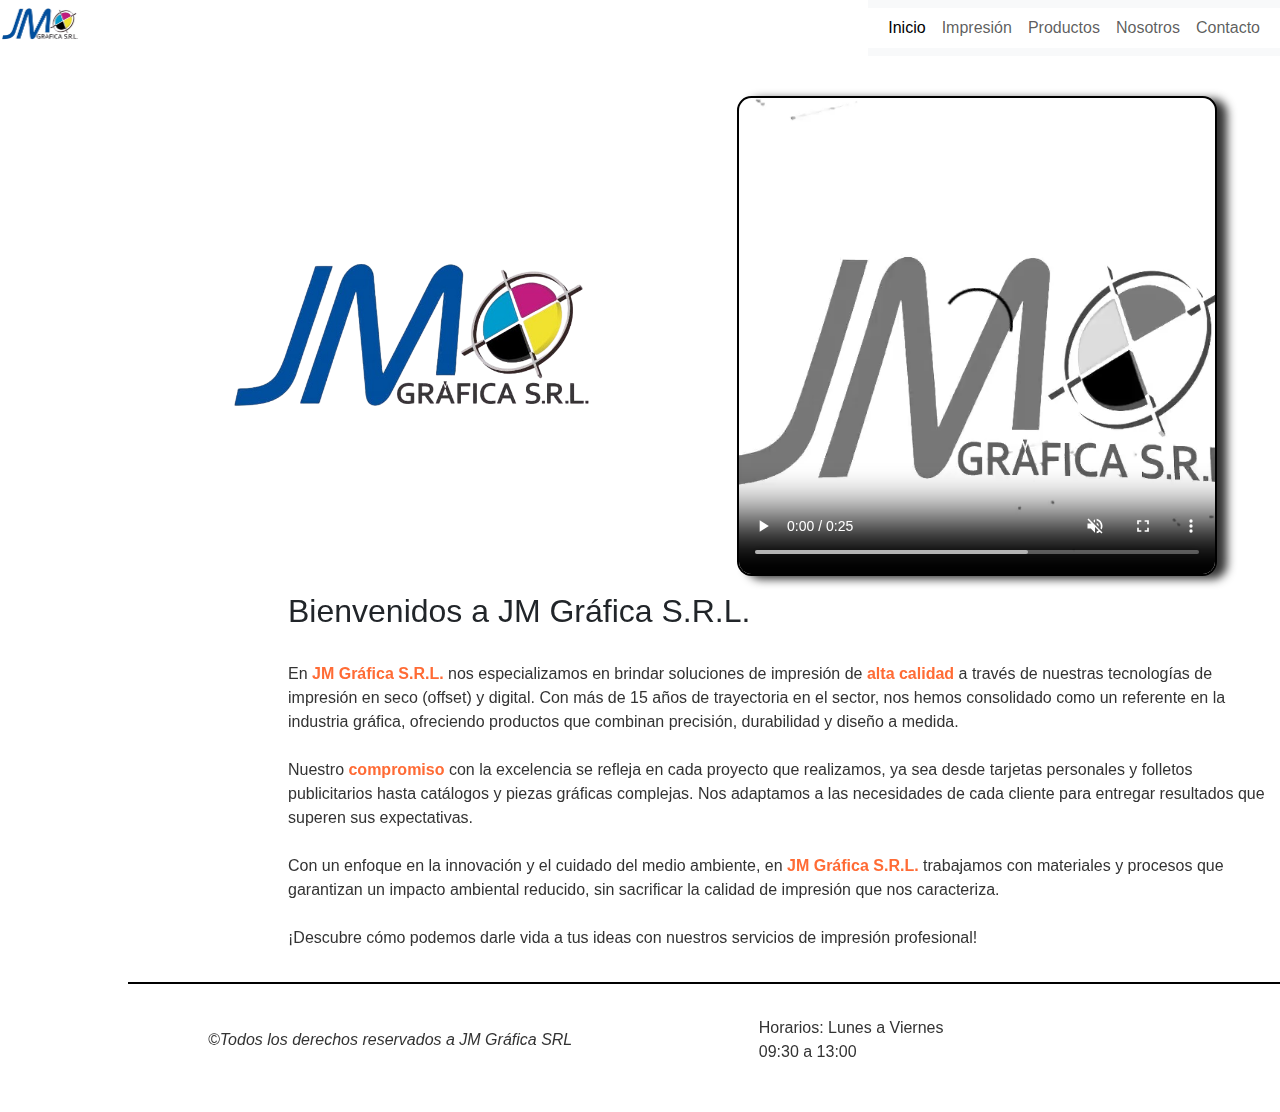
==== index.html @ 90d6b4ba "Versión 1.0 - Pre entrega 2" ====
<!DOCTYPE html>
<html lang="es">
<head>
    <meta charset="UTF-8">
    <meta name="viewport" content="width=device-width, initial-scale=1.0">

    <!-- LIBRERÍA FONT AWESOME-->
    <link rel="stylesheet" href="https://cdnjs.cloudflare.com/ajax/libs/font-awesome/6.6.0/css/all.min.css" integrity="sha512-Kc323vGBEqzTmouAECnVceyQqyqdsSiqLQISBL29aUW4U/M7pSPA/gEUZQqv1cwx4OnYxTxve5UMg5GT6L4JJg==" crossorigin="anonymous" referrerpolicy="no-referrer" />

    <!-- LIBRERÍA BTS-->
    <link rel="stylesheet" href="https://cdn.jsdelivr.net/npm/bootstrap@5.2.3/dist/css/bootstrap.min.css">

    <link rel="stylesheet" href="style.css">
    <link rel="shortcut icon" href="icons/favicon-32x32.png" type="image/x-icon">
    <title>JM Gráfica</title>
</head>
<body id="body">

<!-- Estructur 1 = Header/Nav-->

    <header id="header">
        <nav class="navbar navbar-expand-lg bg-body-tertiary position-fixed top-0 end-0">
            <div class="container-fluid">
                <img src="images/logo-removebg-preview.png" alt="" class="navbar-brand position-fixed top-0 start-0">
                <button class="navbar-toggler" type="button" data-bs-toggle="collapse" data-bs-target="#navbarSupportedContent" aria-controls="navbarSupportedContent" aria-expanded="false" aria-label="Toggle navigation">
                    <span class="navbar-toggler-icon"></span>
                </button>
                <div class="collapse navbar-collapse" id="navbarSupportedContent">
                    <ul class="navbar-nav me-auto mb-2 mb-lg-0">
                        <li class="nav-item">
                            <a class="nav-link active" aria-current="page" href="#">Inicio</a>
                        </li>
                        <li class="nav-item">
                            <a class="nav-link" href="/pages/impresion.html">Impresión</a>
                        </li>
                        <li class="nav-item dropdown">
                            <a class="nav-link" href="pages/productos.html">Productos</a>
                        </li>
                        <li class="nav-item dropdown">
                            <a class="nav-link" href="pages/nosotros.html">Nosotros</a>
                        </li>
                        <li class="nav-item dropdown">
                            <a class="nav-link" href="pages/contacto.html">Contacto</a>
                        </li>
                    </ul>
                </div>
            </div>
        </nav>
    </header>

<!-- Estructur 2 = Main-->

    <main id="main">
        <section class="main__recursos">
            <img class="main__recursos--items items__img" src="images/logo-removebg-preview.png" alt="logo de JM Gráfica SRL">
            <video controls muted class="main__recursos--items items__video" src="video/inicio_intro.mp4">El navegador no soporta el video</video>
        </section>
        <section class="main__intro">
            <h1 class="main__intro--titulo">Bienvenidos a JM Gráfica S.R.L.</h1>
            <p class="main__intro--texto">
                En <strong>JM Gráfica S.R.L.</strong> nos especializamos en brindar soluciones de impresión de <strong>alta calidad</strong> a través de nuestras tecnologías de impresión en seco (offset) y digital. Con más de 15 años de trayectoria en el sector, nos hemos consolidado como un referente en la industria gráfica, ofreciendo productos que combinan precisión, durabilidad y diseño a medida. <br><br>Nuestro <strong>compromiso</strong> con la excelencia se refleja en cada proyecto que realizamos, ya sea desde tarjetas personales y folletos publicitarios hasta catálogos y piezas gráficas complejas. Nos adaptamos a las necesidades de cada cliente para entregar resultados que superen sus expectativas. <br><br>Con un enfoque en la innovación y el cuidado del medio ambiente, en <strong>JM Gráfica S.R.L.</strong> trabajamos con materiales y procesos que garantizan un impacto ambiental reducido, sin sacrificar la calidad de impresión que nos caracteriza. <br><br>¡Descubre cómo podemos darle vida a tus ideas con nuestros servicios de impresión profesional!
            </p>
        </section>
    </main>

<!-- Estructura 3 = Footer-->

    <footer id="footer">
        <section class="footer_copy">
            <p>©Todos los derechos reservados a JM Gráfica SRL</p>
        </section>
        <section class="footer__horario">
            <div>
                <i class="fa-solid fa-clock"></i>
            </div>
            <p class="footer__horario--texto">Horarios: Lunes a Viernes <br>09:30 a 13:00</p>
        </section>

<!-- Utilizo el atributo "rel" para evitar que las paginas sean redireccionadas (por precaución para el usuario)-->
<!-- Utilizo el atributo "target" para abrir una pestaña adicional y evitar perder la audiencia-->

        <section class="footer_links">
            <a href="tel:+5492964431754" class="footer__links--icons" title="telefono fijo: +54 9 2964431754">
                <i class="fa-solid fa-phone"></i>
            </a>
            <a href="https://w.app/Fx5MPE" class="footer__links--icons" target="_blank" rel="noopener">
                <i class="fa-brands fa-square-whatsapp"></i>
            </a>
            <a href="mailto:jmgraficasrl@gmail.com" class="footer__links--icons" target="_blank" rel="noopener">
                <i class="fa-solid fa-envelope"></i>
            </a>
            <a href="#" class="footer__links--icons" title="página no disponible aún">
                <i class="fa-brands fa-square-instagram"></i>
            </a>
            <a href="https://www.facebook.com/JmGraficaSrl" class="footer__links--icons" target="_blank" rel="noopener">
                <i class="fa-brands fa-facebook-f"></i>
            </a>
        </section>
    </footer>

    <script src="https://cdn.jsdelivr.net/npm/bootstrap@5.2.3/dist/js/bootstrap.bundle.min.js"></script>
</body>
</html>
---- style.css ----
/* ESILOS RESET CSS */
* {
    margin: 0;
    padding: 0;
    list-style: none;
    text-decoration: none;
    box-sizing: border-box;
    background-color: white;
    font-family: sans-serif, verdana;
}

/*           ID PRINCIPALES         */

#body{
    max-width: 1400px;
    height: auto;
    margin-left: 10%;
}

#main{
    padding-top: 6rem;
    margin-bottom: 2rem;
    min-height: 100vh;
    z-index: 10;
}

#footer{
    display: flex;
    justify-content: space-between;
    align-items: center;
    width: 100%;
    padding: 2rem 5rem;
    border-top: 2px solid black;
}

/*              HEADER         */

.navbar-brand{
    width: 5rem;
    height: 3rem;
}

/*              MAIN - PAGE INICIO         */

.main__recursos{
    vertical-align: middle;
    text-align: center;
}

.main__recursos--items{
    vertical-align: middle;
    padding: 2rem;
}

.items__video, .items__img{
    height: 15rem;
}

.items__img{
    margin-right: 100px;
}

.items__video{
    width: 30rem;
    height: 30rem;
    padding: 0;
    border: 2px solid black;
    border-radius: 3%;
    background-color: #333333;
    box-shadow: 10px 3px 10px #333333;
}

.main__intro--titulo{
    text-align: auto;
    margin: 1rem 0;
    margin-left: 10rem;
    font-family: Verdana, sans-serif;
    font-size: 2rem;
}

.main__intro--texto{
    padding-top: 1rem;
    text-align: auto;
    margin-left: 10rem;
    font-family: sans-serif;
    line-height: 1.5;
    font-size: 1rem;
    color: #333333;
}

.main__intro--texto strong{
    color: #FF6B35;
}


/*      MAIN - PAGE IMPRESION        */

.title__impresion{
    text-align: center;
    padding-bottom: 2rem;
}


.card__main{
    margin: 2rem 1rem;
    display: flex;
    justify-content:space-around;
    gap: 1rem;
}


.card__main--impresion{
    width: 55rem;
    padding: 1rem;
    display: flex;
    flex-direction: column;
    color: #333333;
    font-size: 1rem;
    line-height: 1.5;
    font-family: sans-serif, verdana;
    border-left: 3px solid black;
}


.img__offset, 
.img_digital{
    width: 20rem;
    height: 12rem;
}

.contenedor__superior{
    display: flex;
    flex-direction: row;
    align-items: center;
    justify-content: space-between;
    padding-bottom: 1rem;
}

.contenedor__superior > h2{
    padding-left: 3rem;
    font-size: 3.5rem;
}

.subtitulo__impresion{
    padding: 10px 0;
}

.impresión__conclusión{
    color: #333333;
    font-size: 2rem;
    line-height: 1.5;
    font-family: sans-serif, verdana;
}


/*      MAIN GRID - PAGE PRODUCTOS       */

.section__grid{
    display: grid;
    grid-template-columns: repeat(4, 1fr);
    grid-template-rows: repeat(2, 1fr);
    grid-template-areas: 
    "producto1      producto1       img1        img2"
    "img3           img4            img5        img6"
    ;
    gap: 1.5rem;
}

.grid__product{
    width: 18rem;
}

.grid__card1{
    grid-area: producto1;
}

.grid__card2{
    grid-area: img1;
}

.grid__card3{
    grid-area: img2;
}

.grid__card4{
    grid-area: img3;
}

.grid__card5{
    grid-area: img4;
}

.grid__card6{
    grid-area: img5;
}

.grid__card7{
    grid-area: img6;
}

.card-img-top{
    height: 20rem;
}

/*      MAIN - PAGE NOSOTROS       */

.nosotros__title{
    font-size: 2rem;
    font-family: sans-serif, verdana;
    margin: 3rem 0;
}

.nosotros__texto{
    display: flex;
}

.nosotros__img{
    width: 40rem;
}

/*      MAIN - PAGE CONTACTO       */

.contacto{
    display: flex;
    justify-content:space-around
}

.main__contacto--map{
    width: 50%;
}

.section__formulario{
    display: flex;
    flex-direction: column;
    gap: 0.5rem;
    width: 50%;
}


input, textarea{
    display: flex;
    width: 35rem;
    font-family: sans-serif, verdana;
    padding-left: 2px;
}

label{
    font-weight: bold;
    font-family: sans-serif, verdana;
}


/* Dejo estilado los párrafos para mejorar un poco la visualazación del resto de páginas, eventualmente lo quitaré*/

p{
    color: #333333;
    font-size: 1rem;
    line-height: 1.5;
    font-family: sans-serif, verdana;
}

/*           FOOTER         */



.footer_copy{
    font-size: 0.5rem;
    font-style: italic;
}

.footer__horario{
    display:flex;
    flex-direction: row;
    align-items: center;
}

.footer__horario--texto{
    padding-left: 10px;
    font-size: 1rem;
    font-family: sans-serif, Verdana;
}

.footer_links{
    display: flex;
    gap: 20px;
}

.fa-clock,
.footer__links--icons{
    font-size: 2rem;
    color: #1E3A8A;
}

.footer__links--icons:hover {
color:#FF6B35;
}


/*********************           MEDIA QUERIES         *********************/
/*      Breakpoints "hasta"-->     Movil (small): 576px  ||  Tablet (medium): 768px    ||   desktop (extra large): 1400px     */

/* Queda pendiente parametrizar el media queries de la page "contacto" */

/*********************           MEDIUM         *********************/

@media (max-width: 768px) {

/*      Principales    */

    #body{
        max-width: 768px;
        margin-left: 1%;
    }
    #footer{
        display: flex;
        flex-direction: column-reverse;
    }

    p, li{
        font-size: 15px;
    }

/*      Main - Inicio    */

    .items__img{
        margin-right: 10px;
        width: auto;
    }
    .items_video{
        width: 150px;
        height: 200px;
    }
    .main__intro--texto{
        margin-left: 0rem;
    }
    .main__intro--titulo{
        margin:1rem 0 0 0;
    }

/*      Main - Impresión    */

    .card__main{
        flex-direction: column;
    }
    .title__impresion{
        font-size: 20px;
        font-weight: bold;
    }
    .title__impresion--second{
        font-size: 18px;
        font-weight: bold;
    }
    .subtitulo__impresion{
        font-size: 16px;
    }
    .img__offset, 
    .img_digital{
        width: 10rem;
        height: 5rem;
    }
    .card__main--impresion{
        width: auto;
    }
    .contenedor__superior > h2{
        padding-left: 3rem;
        font-size: 18px;
    }

/*      Main - Impresión    */

    .section__grid{
        width: 100%;
        display: grid;
        grid-template-columns: repeat(2, 1fr);
        grid-template-rows: repeat(4, 1fr);
        grid-template-areas: 
        "producto1   producto1"
        "img1        img2"
        "img3        img4"
        "img5        img6"
        ;
        gap: 1.5rem;
    }

    .grid__product{
        width: 50px;
    }

/*      Main - Nosotros    */
    .nosotros__texto{
        flex-direction: column;
    }

}

/*********************           SMALL         *********************/

@media screen and (max-width:576px) {

/*      Principales    */
    #body{
        max-width: 576px;
        margin-left: 1%;
    }
    #footer{
        display: flex;
        flex-direction: column-reverse;
    }
    p, li{
        font-size: 15px;
    }

    h1, h2{
        font-weight: bold;
    }

/*      Main - Inicio    */

    .items__img{
        margin-right: 10px;
    }
    .main__intro--texto{
        margin-left: 0rem;
    }
    .main__intro--titulo{
        margin:1rem 0 0 0;
    }

/*      Main - Impresión    */

    .card__main{
        flex-direction: column;
    }
    .title__impresion{
        font-size: 20px;
        font-weight: bold;
    }
    .title__impresion--second{
        font-size: 18px;
        font-weight: bold;
    }
    .subtitulo__impresion{
        font-size: 16px;
    }
    .img__offset, 
    .img_digital{
        width: 10rem;
        height: 5rem;
    }
    .card__main--impresion{
        width: auto;
    }

/*      Main - Impresión    */
    .section__grid{
        width: 100%;
        display: grid;
        grid-template-columns: repeat(1, 1fr);
        grid-template-rows: repeat(7, 1fr);
        grid-template-areas: 
        "producto1"
        "img1"
        "img2"
        "img3"
        "img4"
        "img5"
        "img6"
        ;
        gap: 1.0rem;
    }

    .grid__product{
        width: 50px;
    }

/*      Main - Nosotros    */
    .nosotros__texto{
        flex-direction: column;
    }

}
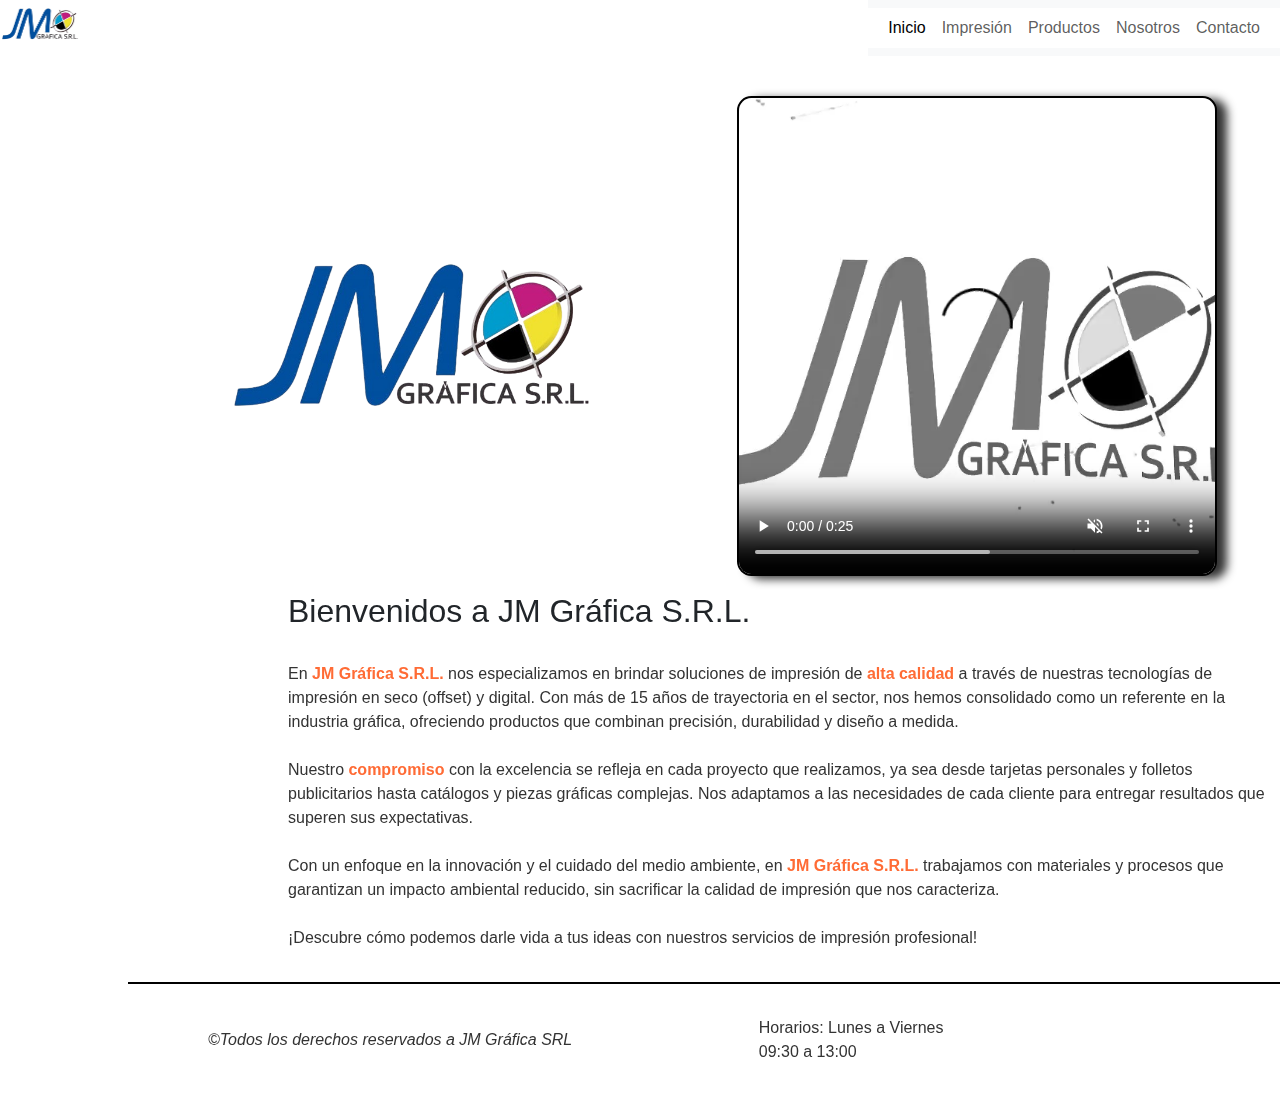
==== commit 46fbc252: "Versión 1.1" ====
--- a/index.html
+++ b/index.html
@@ -31,7 +31,7 @@
                             <a class="nav-link active" aria-current="page" href="#">Inicio</a>
                         </li>
                         <li class="nav-item">
-                            <a class="nav-link" href="/pages/impresion.html">Impresión</a>
+                            <a class="nav-link" href="pages/impresion.html">Impresión</a>
                         </li>
                         <li class="nav-item dropdown">
                             <a class="nav-link" href="pages/productos.html">Productos</a>
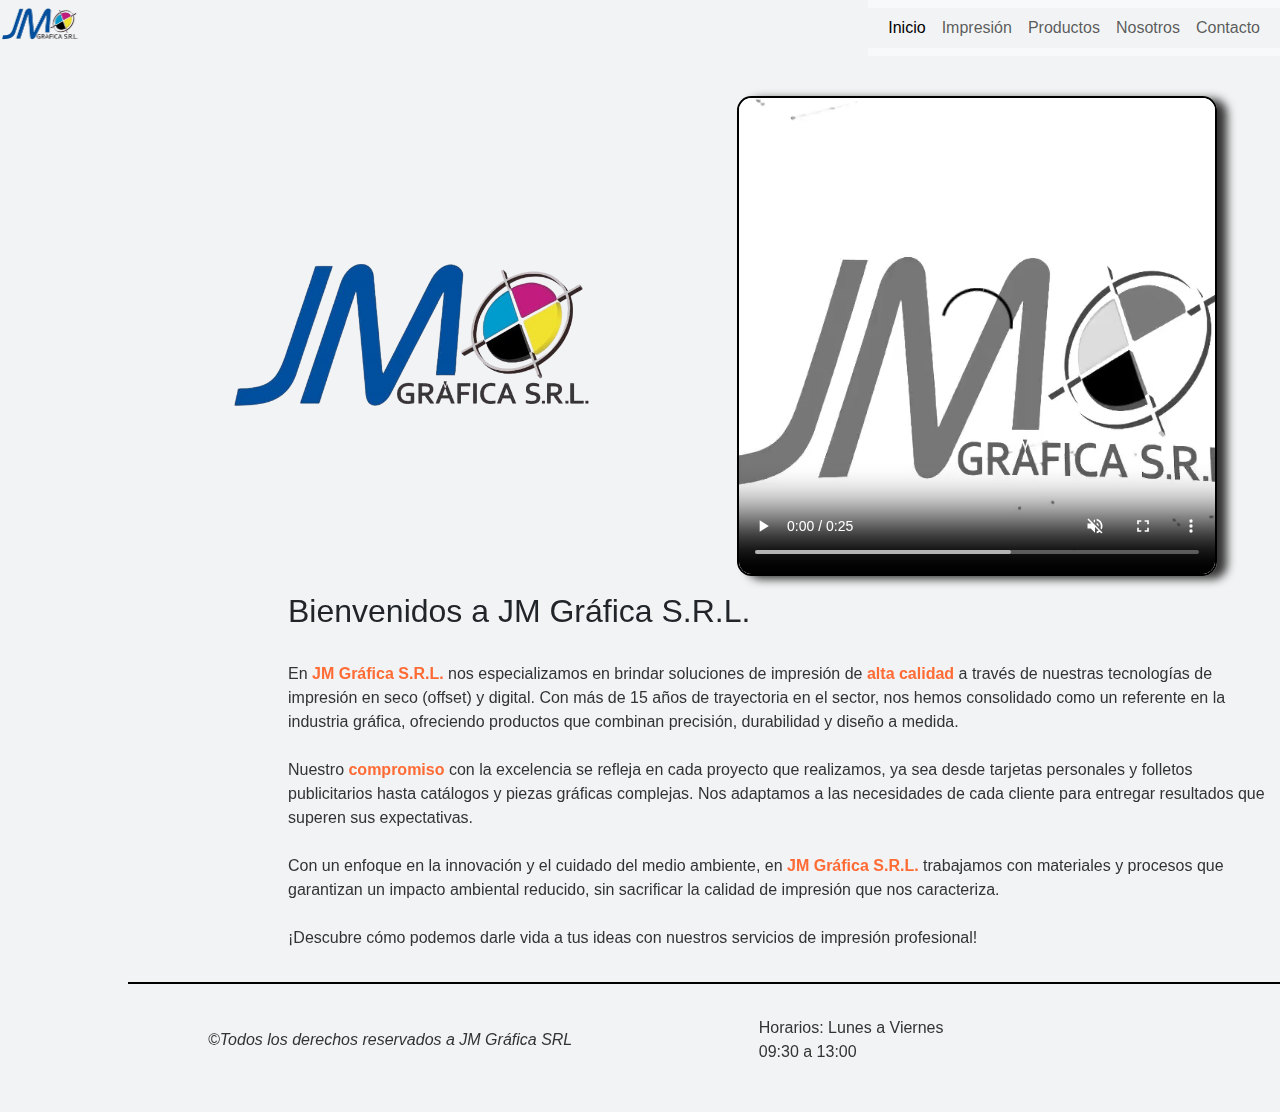
==== commit 53044531: "V-2.0 - Pre entrega 3" ====
--- a/index.html
+++ b/index.html
@@ -3,6 +3,13 @@
 <head>
     <meta charset="UTF-8">
     <meta name="viewport" content="width=device-width, initial-scale=1.0">
+    <meta name="description" content="En JM Gráfica S.R.L., ofrecemos soluciones de impresión offset y digital con más de 15 años de experiencia. Calidad, innovación y respeto por el medio ambiente.">
+    <meta name="keywords" content="impresión offset, impresión digital, soluciones de impresión, impresión personalizada, calidad de impresión, impresión ecológica, tarjetas personales, folletos publicitarios">
+    <meta name="robots" content="index, follow">
+    <meta property="og:title" content="JM Gráfica S.R.L. - Impresión de Alta Calidad">
+    <meta property="og:description" content="Con más de 15 años de experiencia, ofrecemos servicios de impresión offset y digital, asegurando resultados de calidad y atención personalizada.">
+    <meta property="og:url" content="https://www.facebook.com/JmGraficaSrl">
+
 
     <!-- LIBRERÍA FONT AWESOME-->
     <link rel="stylesheet" href="https://cdnjs.cloudflare.com/ajax/libs/font-awesome/6.6.0/css/all.min.css" integrity="sha512-Kc323vGBEqzTmouAECnVceyQqyqdsSiqLQISBL29aUW4U/M7pSPA/gEUZQqv1cwx4OnYxTxve5UMg5GT6L4JJg==" crossorigin="anonymous" referrerpolicy="no-referrer" />
@@ -10,9 +17,9 @@
     <!-- LIBRERÍA BTS-->
     <link rel="stylesheet" href="https://cdn.jsdelivr.net/npm/bootstrap@5.2.3/dist/css/bootstrap.min.css">
 
-    <link rel="stylesheet" href="style.css">
+    <link rel="stylesheet" href="css/style.css">
     <link rel="shortcut icon" href="icons/favicon-32x32.png" type="image/x-icon">
-    <title>JM Gráfica</title>
+    <title>JM Gráfica S.R.L. - Impresión de Alta Calidad y Soluciones Personalizadas</title>
 </head>
 <body id="body">
 
--- a/css/style.css
+++ b/css/style.css
@@ -0,0 +1,501 @@
+@charset "UTF-8";
+#footer {
+  display: flex;
+  justify-content: space-between;
+  align-items: center;
+  width: 100%;
+  padding: 2rem 5rem;
+  border-top: 2px solid black;
+}
+
+/*           FOOTER         */
+.footer_copy {
+  font-size: 0.5rem;
+  font-style: italic;
+}
+
+.footer__horario {
+  display: flex;
+  flex-direction: row;
+  align-items: center;
+}
+
+.footer__horario--texto {
+  padding-left: 10px;
+  font-size: 1rem;
+  font-family: sans-serif, Verdana;
+}
+
+.footer_links {
+  display: flex;
+  gap: 20px;
+}
+
+.fa-clock,
+.footer__links--icons {
+  font-size: 2rem;
+  color: #1E3A8A;
+}
+
+.footer__links--icons:hover {
+  color: #FF6B35;
+}
+
+/*              HEADER         */
+.navbar-brand {
+  width: 5rem;
+  height: 3rem;
+}
+
+.nav-item:hover {
+  transform: scale(1.1, 1.1);
+  font-weight: bold;
+  transition: 0.5s;
+}
+
+/*      MAIN - PAGE CONTACTO       */
+.contacto {
+  width: 100%;
+  display: flex;
+  flex-direction: row;
+  gap: 3rem;
+  justify-content: center;
+}
+
+.section__contacto--map {
+  width: 600px;
+  display: flex;
+  flex-direction: column;
+}
+
+.mapa {
+  width: 100%;
+  height: 400px;
+  border: 2px solid #555555;
+}
+
+.section__formulario_card {
+  width: 500px;
+  display: flex;
+  padding: 0.5rem;
+  background-color: rgba(85, 85, 85, 0.3568627451);
+  border-radius: 20px;
+  justify-content: center;
+}
+
+input, textarea {
+  width: 100%;
+  font-family: sans-serif, verdana;
+  padding-left: 2px;
+  padding: 5px 0;
+  margin: 5px 0;
+}
+
+label {
+  font-weight: bold;
+  font-family: sans-serif, verdana;
+}
+
+.section__formulario,
+.formulario__subtitulo,
+.formulario__input,
+.formulario__label,
+label {
+  background-color: transparent;
+}
+
+/*      MAIN - PAGE IMPRESION        */
+.title__impresion {
+  text-align: center;
+  padding-bottom: 2rem;
+}
+
+.card__main {
+  margin: 2rem 1rem;
+  display: flex;
+  justify-content: space-around;
+  gap: 1rem;
+}
+
+.card__main--impresion {
+  width: 55rem;
+  padding: 1rem;
+  display: flex;
+  flex-direction: column;
+  color: #333333;
+  font-size: 1rem;
+  line-height: 1.5;
+  font-family: sans-serif, verdana;
+  border-left: 3px solid black;
+}
+
+.img__offset,
+.img_digital {
+  width: 20rem;
+  height: 12rem;
+}
+
+.contenedor__superior {
+  display: flex;
+  flex-direction: row;
+  align-items: center;
+  justify-content: space-between;
+  padding-bottom: 1rem;
+}
+
+.contenedor__superior > h2 {
+  padding-left: 3rem;
+  font-size: 3.5rem;
+}
+
+.subtitulo__impresion {
+  padding: 10px 0;
+}
+
+.impresión__conclusión {
+  color: #333333;
+  font-size: 2rem;
+  line-height: 1.5;
+  font-family: sans-serif, verdana;
+}
+
+/*              MAIN - PAGE INICIO         */
+.main__recursos {
+  vertical-align: middle;
+  text-align: center;
+}
+
+.main__recursos--items {
+  vertical-align: middle;
+  padding: 2rem;
+}
+
+.items__video,
+.items__img {
+  height: 15rem;
+}
+
+.items__img {
+  margin-right: 100px;
+}
+
+.items__video {
+  width: 30rem;
+  height: 30rem;
+  padding: 0;
+  border: 2px solid black;
+  border-radius: 3%;
+  background-color: #333333;
+  box-shadow: 10px 3px 10px #333333;
+  background-color: transparent;
+}
+
+.main__intro--titulo {
+  text-align: auto;
+  margin: 1rem 0;
+  margin-left: 10rem;
+  font-family: Verdana, sans-serif;
+  font-size: 2rem;
+  background-color: transparent;
+}
+
+.main__intro--texto {
+  padding-top: 1rem;
+  text-align: auto;
+  margin-left: 10rem;
+  font-family: sans-serif;
+  line-height: 1.5;
+  font-size: 1rem;
+  color: #333333;
+  background-color: transparent;
+}
+
+.main__intro--texto strong {
+  color: #FF6B35;
+  background-color: transparent;
+}
+
+#main {
+  padding-top: 6rem;
+  margin-bottom: 2rem;
+  min-height: 100vh;
+  z-index: 10;
+}
+
+/* Dejo estilado los párrafos para mejorar un poco la visualazación del resto de páginas, eventualmente lo quitaré*/
+p {
+  color: #333333;
+  font-size: 1rem;
+  line-height: 1.5;
+  font-family: sans-serif, verdana;
+}
+
+/*      MAIN - PAGE NOSOTROS       */
+.nosotros__title {
+  font-size: 2rem;
+  font-family: sans-serif, verdana;
+  margin: 3rem 0;
+}
+
+.nosotros {
+  display: flex;
+  flex-direction: column;
+  justify-content: center;
+}
+
+.nosotros__img {
+  width: 40rem;
+}
+
+.nosotros__picture {
+  display: flex;
+  justify-content: center;
+}
+
+/*      MAIN GRID - PAGE PRODUCTOS       */
+.productos {
+  display: flex;
+  flex-direction: column;
+}
+
+.section__grid {
+  display: grid;
+  grid-template-columns: repeat(4, 1fr);
+  grid-template-rows: repeat(2, 1fr);
+  grid-template-areas: "img1        img2       img3" "img4        img5       img6";
+  gap: 1.3rem;
+}
+
+.grid__card1 {
+  grid-area: img1;
+}
+
+.grid__card2 {
+  grid-area: img2;
+}
+
+.grid__card3 {
+  grid-area: img3;
+}
+
+.grid__card4 {
+  grid-area: img4;
+}
+
+.grid__card5 {
+  grid-area: img5;
+}
+
+.grid__card6 {
+  grid-area: img6;
+}
+
+.card-img-top {
+  height: 20rem;
+  background-color: white;
+}
+
+.card-body {
+  background-color: rgba(22, 47, 115, 0.4784313725);
+}
+
+.card-title,
+.card-text {
+  background-color: transparent;
+}
+
+.grid__product:hover {
+  transform: scale(1.05, 1.05);
+  transition: 0.3s;
+}
+
+/*********************           MEDIA QUERIES         *********************/
+/*      Breakpoints "hasta"-->     Movil (small): 576px  ||  Tablet (medium): 768px    ||   desktop (extra large): 1400px     */
+/* Queda pendiente parametrizar el media queries de la page "contacto" */
+/*********************           MEDIUM         *********************/
+@media screen and (max-width: 768px) {
+  /*      Principales    */
+  #body {
+    max-width: 768px;
+    margin-left: 1%;
+  }
+  #footer {
+    display: flex;
+    flex-direction: column-reverse;
+  }
+  p, li {
+    font-size: 15px;
+  }
+  /*      Main - Inicio    */
+  .items__img {
+    margin-right: 10px;
+    width: auto;
+  }
+  .items_video {
+    width: 150px;
+    height: 200px;
+  }
+  .main__intro--texto {
+    margin-left: 0rem;
+  }
+  .main__intro--titulo {
+    margin: 1rem 0 0 0;
+  }
+  /*      Main - Impresión    */
+  .card__main {
+    flex-direction: column;
+  }
+  .title__impresion {
+    font-size: 20px;
+    font-weight: bold;
+  }
+  .title__impresion--second {
+    font-size: 18px;
+    font-weight: bold;
+  }
+  .subtitulo__impresion {
+    font-size: 16px;
+  }
+  .img__offset,
+  .img_digital {
+    width: 10rem;
+    height: 5rem;
+  }
+  .card__main--impresion {
+    width: auto;
+  }
+  .contenedor__superior > h2 {
+    padding-left: 3rem;
+    font-size: 18px;
+  }
+  /*      Main - Impresión    */
+  .section__grid {
+    width: 100%;
+    display: grid;
+    grid-template-columns: repeat(2, 1fr);
+    grid-template-rows: repeat(4, 1fr);
+    grid-template-areas: "producto1   producto1" "img1        img2" "img3        img4" "img5        img6";
+    gap: 1.5rem;
+  }
+  .grid__product {
+    width: 50px;
+  }
+  /*      Main - Nosotros    */
+  .nosotros__texto {
+    flex-direction: column;
+  }
+  /*      Main - Contacto   */
+  .main__contacto--map,
+  .section__formulario {
+    width: 100%;
+  }
+  .contacto {
+    flex-direction: column;
+    width: 700px;
+  }
+}
+/*********************           SMALL         *********************/
+@media screen and (max-width: 576px) {
+  /*      Principales    */
+  #body {
+    max-width: 576px;
+    margin-left: 1%;
+  }
+  #footer {
+    display: flex;
+    flex-direction: column-reverse;
+  }
+  p, li {
+    font-size: 15px;
+  }
+  h1, h2 {
+    font-weight: bold;
+  }
+  /*      Main - Inicio    */
+  .items__img {
+    margin-right: 10px;
+  }
+  .items__video {
+    width: 400px;
+    height: 400px;
+  }
+  .main__intro--texto {
+    margin-left: 0rem;
+  }
+  .main__intro--titulo {
+    margin: 1rem 0 0 0;
+  }
+  /*      Main - Impresión    */
+  .card__main {
+    flex-direction: column;
+  }
+  .title__impresion {
+    font-size: 20px;
+    font-weight: bold;
+  }
+  .title__impresion--second {
+    font-size: 18px;
+    font-weight: bold;
+  }
+  .subtitulo__impresion {
+    font-size: 16px;
+  }
+  .img__offset,
+  .img_digital {
+    width: 10rem;
+    height: 5rem;
+  }
+  .card__main--impresion {
+    width: auto;
+  }
+  /*      Main - Impresión    */
+  .section__grid {
+    width: 100%;
+    display: grid;
+    grid-template-columns: repeat(1, 1fr);
+    grid-template-rows: repeat(7, 1fr);
+    grid-template-areas: "producto1" "img1" "img2" "img3" "img4" "img5" "img6";
+    gap: 1rem;
+  }
+  .grid__product {
+    width: 50px;
+  }
+  /*      Main - Nosotros    */
+  .nosotros__texto {
+    flex-direction: column;
+  }
+  .nosotros__img {
+    width: 400px;
+  }
+  /*      Main - Nosotros    */
+  .contacto {
+    flex-direction: column;
+    width: 480px;
+  }
+  .section__contacto--map,
+  .section__formulario_card {
+    width: 400px;
+  }
+}
+/* ESILOS RESET CSS */
+* {
+  margin: 0;
+  padding: 0;
+  list-style: none;
+  text-decoration: none;
+  box-sizing: border-box;
+  background-color: #f2f3f4;
+  font-family: sans-serif, verdana;
+}
+
+#body {
+  max-width: 1400px;
+  height: auto;
+  margin-left: 10%;
+  background-color: #f2f3f4;
+}
+
+/* por ahora no preciso usar mixins*/
+/* por ahora no preciso variables y al usarlas marcaba error*/
+
+/*# sourceMappingURL=style.css.map */
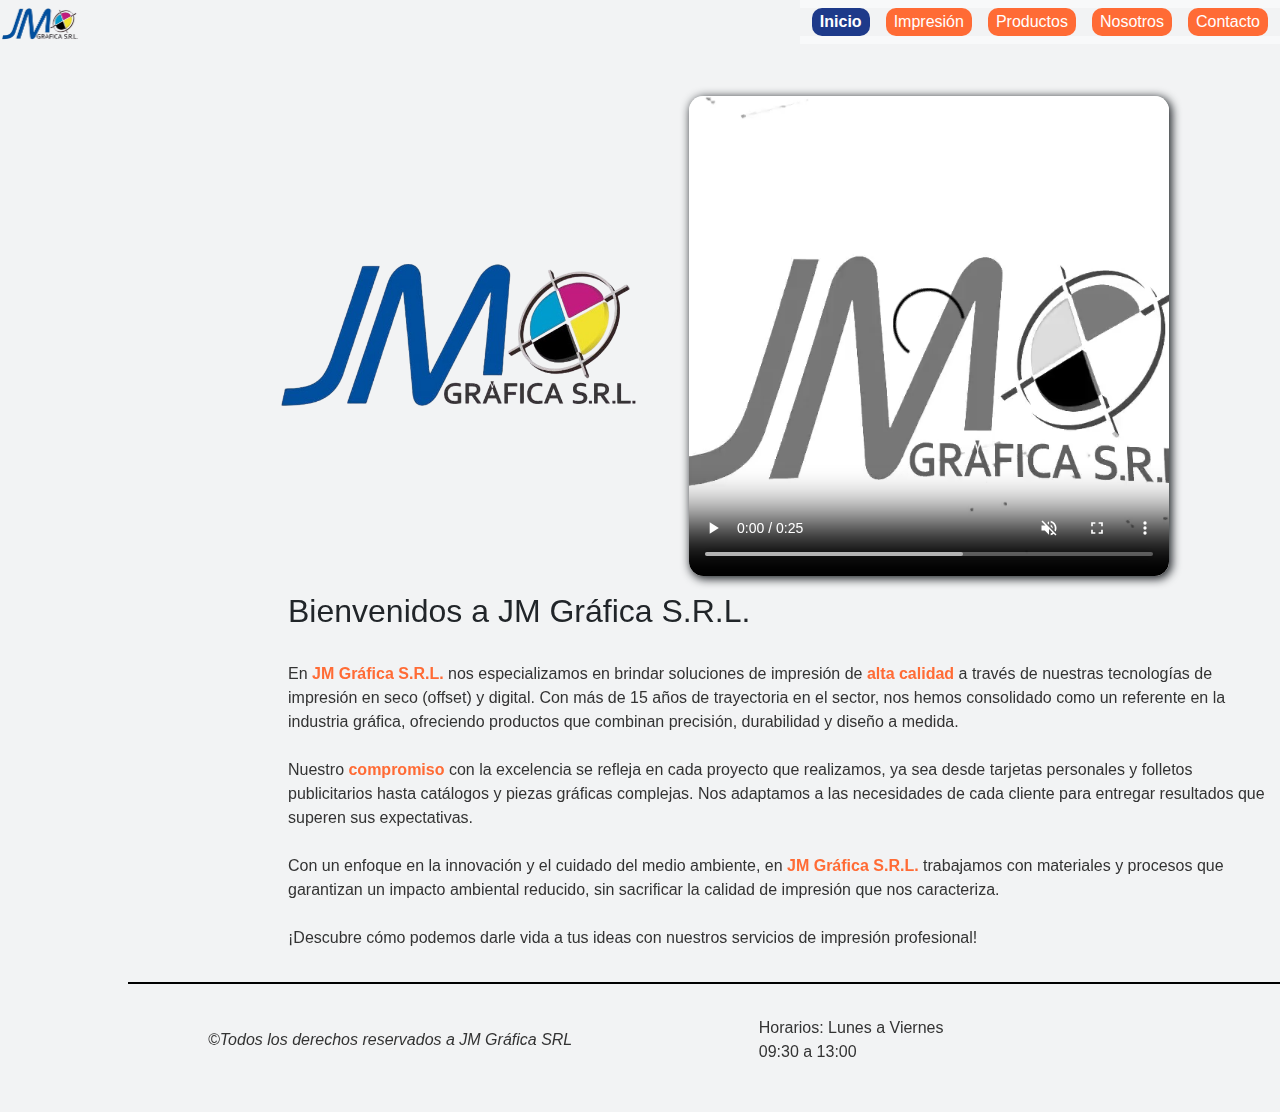
==== commit 5250e863: "V3.1 - Entrega Final -  mejora del nav" ====
--- a/index.html
+++ b/index.html
@@ -35,7 +35,7 @@
                 <div class="collapse navbar-collapse" id="navbarSupportedContent">
                     <ul class="navbar-nav me-auto mb-2 mb-lg-0">
                         <li class="nav-item">
-                            <a class="nav-link active" aria-current="page" href="#">Inicio</a>
+                            <a class="nav-link nav__item--activo" aria-current="page" href="#">Inicio</a>
                         </li>
                         <li class="nav-item">
                             <a class="nav-link" href="pages/impresion.html">Impresión</a>
--- a/css/style.css
+++ b/css/style.css
@@ -49,17 +49,38 @@
 
 .nav-item:hover {
   transform: scale(1.1, 1.1);
+  transition: 0.3s;
+}
+
+.nav-link {
+  background-color: #FF6B35;
+  color: white;
+  border-radius: 10px;
+  padding: 2px 4px;
+}
+
+.nav-link:hover {
+  color: white;
+}
+
+.navbar-nav {
+  gap: 1rem;
+}
+
+.nav__item--activo {
+  background-color: #1E3A8A;
+  color: white;
   font-weight: bold;
-  transition: 0.5s;
 }
 
 /*      MAIN - PAGE CONTACTO       */
 .contacto {
-  width: 100%;
+  max-width: 100%;
   display: flex;
   flex-direction: row;
   gap: 3rem;
   justify-content: center;
+  align-items: center;
 }
 
 .section__contacto--map {
@@ -81,6 +102,12 @@
   background-color: rgba(85, 85, 85, 0.3568627451);
   border-radius: 20px;
   justify-content: center;
+  box-shadow: 2px 2px 10px 1px;
+}
+
+.formulario__subtitulo {
+  padding-bottom: 1rem;
+  text-align: center;
 }
 
 input, textarea {
@@ -89,11 +116,28 @@
   padding-left: 2px;
   padding: 5px 0;
   margin: 5px 0;
+  border-radius: 5px;
+  border: 1.5px solid #555555;
 }
 
 label {
   font-weight: bold;
   font-family: sans-serif, verdana;
+}
+
+.btn {
+  display: flex;
+  justify-content: center;
+  align-items: center;
+}
+
+.btn__enviar {
+  max-width: 10rem;
+}
+
+.btn__enviar:hover {
+  background-color: #1E3A8A;
+  color: white;
 }
 
 .section__formulario,
@@ -113,7 +157,7 @@
 .card__main {
   margin: 2rem 1rem;
   display: flex;
-  justify-content: space-around;
+  justify-content: space-between;
   gap: 1rem;
 }
 
@@ -126,13 +170,19 @@
   font-size: 1rem;
   line-height: 1.5;
   font-family: sans-serif, verdana;
-  border-left: 3px solid black;
+  border-radius: 10px;
+}
+
+.card--offset {
+  background-color: rgba(42, 157, 144, 0.2235294118);
 }
 
 .img__offset,
 .img_digital {
   width: 20rem;
   height: 12rem;
+  background-color: transparent;
+  border-radius: 10px;
 }
 
 .contenedor__superior {
@@ -141,15 +191,18 @@
   align-items: center;
   justify-content: space-between;
   padding-bottom: 1rem;
+  background-color: transparent;
 }
 
 .contenedor__superior > h2 {
   padding-left: 3rem;
   font-size: 3.5rem;
+  background-color: transparent;
 }
 
 .subtitulo__impresion {
   padding: 10px 0;
+  background-color: transparent;
 }
 
 .impresión__conclusión {
@@ -157,12 +210,32 @@
   font-size: 2rem;
   line-height: 1.5;
   font-family: sans-serif, verdana;
+  background-color: transparent;
+}
+
+.card__main--impresion p,
+.impresion__ul--offset,
+.impresion__ul--offset li {
+  background-color: transparent;
+}
+
+.card--digital {
+  background-color: rgba(85, 85, 85, 0.2235294118);
+}
+
+.card__main--impresion p,
+.impresion__ul--digital,
+.impresion__ul--digital li {
+  background-color: transparent;
 }
 
 /*              MAIN - PAGE INICIO         */
 .main__recursos {
-  vertical-align: middle;
-  text-align: center;
+  display: flex;
+  flex-direction: row;
+  justify-content: center;
+  align-items: center;
+  gap: 10px;
 }
 
 .main__recursos--items {
@@ -176,17 +249,16 @@
 }
 
 .items__img {
-  margin-right: 100px;
+  margin-right: 0;
 }
 
 .items__video {
   width: 30rem;
   height: 30rem;
   padding: 0;
-  border: 2px solid black;
   border-radius: 3%;
   background-color: #333333;
-  box-shadow: 10px 3px 10px #333333;
+  box-shadow: 2px 2px 10px 1px;
   background-color: transparent;
 }
 
@@ -210,9 +282,8 @@
   background-color: transparent;
 }
 
-.main__intro--texto strong {
+strong {
   color: #FF6B35;
-  background-color: transparent;
 }
 
 #main {
@@ -222,7 +293,7 @@
   z-index: 10;
 }
 
-/* Dejo estilado los párrafos para mejorar un poco la visualazación del resto de páginas, eventualmente lo quitaré*/
+/* Estilo general para los parrafos */
 p {
   color: #333333;
   font-size: 1rem;
@@ -264,6 +335,7 @@
   grid-template-rows: repeat(2, 1fr);
   grid-template-areas: "img1        img2       img3" "img4        img5       img6";
   gap: 1.3rem;
+  justify-items: center;
 }
 
 .grid__card1 {
@@ -327,6 +399,9 @@
     font-size: 15px;
   }
   /*      Main - Inicio    */
+  .main__recursos {
+    flex-direction: column;
+  }
   .items__img {
     margin-right: 10px;
     width: auto;
@@ -391,7 +466,9 @@
   }
   .contacto {
     flex-direction: column;
-    width: 700px;
+    justify-content: center;
+    align-items: center;
+    width: 768px;
   }
 }
 /*********************           SMALL         *********************/
@@ -412,8 +489,11 @@
     font-weight: bold;
   }
   /*      Main - Inicio    */
+  .main__recursos {
+    flex-direction: column;
+  }
   .items__img {
-    margin-right: 10px;
+    margin-right: 0;
   }
   .items__video {
     width: 400px;
@@ -470,7 +550,9 @@
   /*      Main - Nosotros    */
   .contacto {
     flex-direction: column;
-    width: 480px;
+    justify-items: start;
+    align-items: start;
+    width: 576px;
   }
   .section__contacto--map,
   .section__formulario_card {
